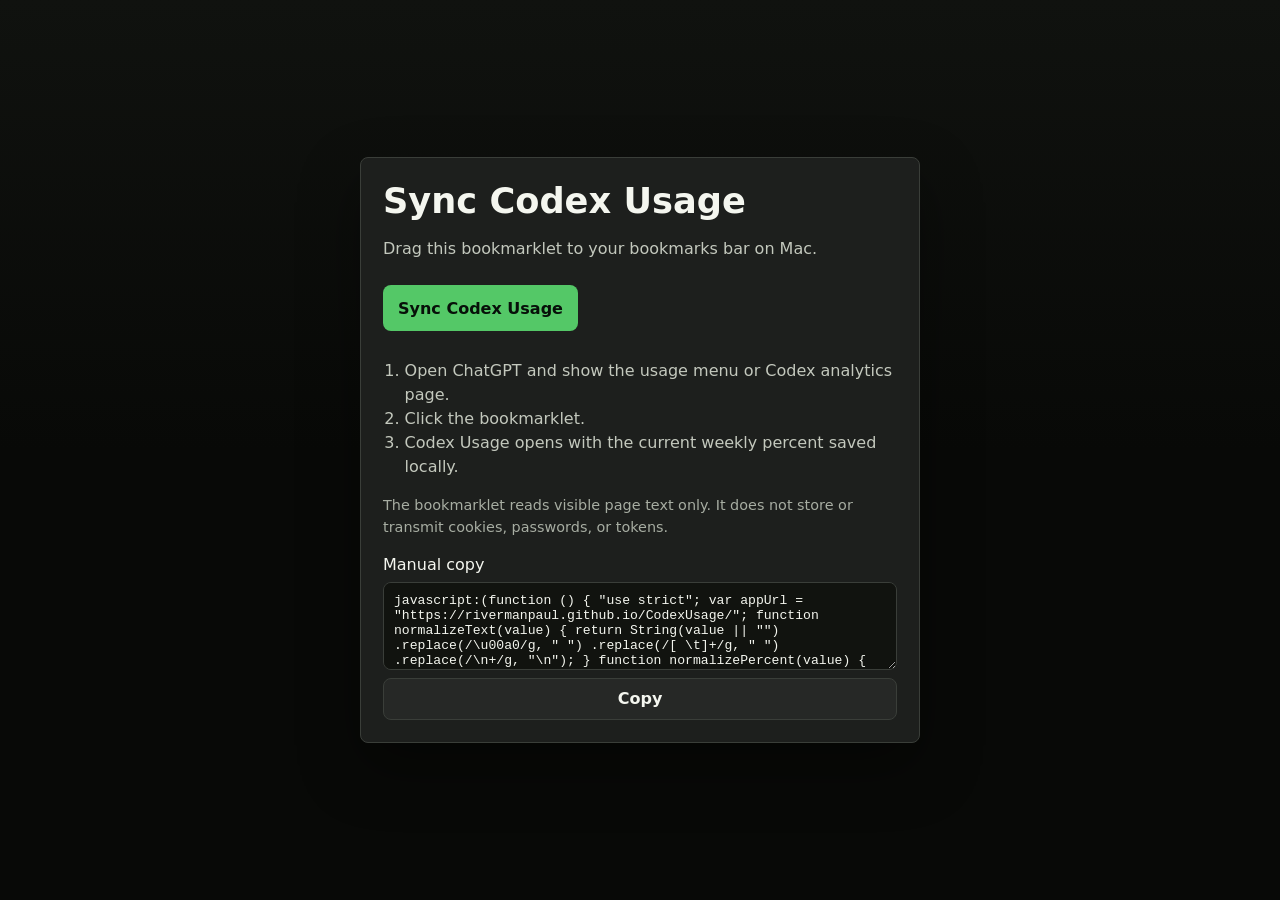
==== bookmarklet.html @ c994035c "Add Mac usage sync bookmarklet" ====
<!doctype html>
<html lang="en">
  <head>
    <meta charset="utf-8">
    <meta name="viewport" content="width=device-width, initial-scale=1">
    <title>Codex Usage Bookmarklet</title>
    <style>
      :root {
        color-scheme: dark;
        font-family: Inter, ui-sans-serif, system-ui, -apple-system, BlinkMacSystemFont, "SF Pro Text", "Segoe UI", sans-serif;
        background: #080907;
        color: #f4f6ef;
      }

      * {
        box-sizing: border-box;
      }

      body {
        margin: 0;
        min-height: 100svh;
        display: grid;
        place-items: center;
        padding: 24px;
        background: linear-gradient(180deg, #10120f 0%, #080907 50%);
      }

      main {
        width: min(100%, 560px);
        border: 1px solid #3a3e39;
        border-radius: 8px;
        background: #1d1f1d;
        padding: 22px;
        box-shadow: 0 24px 60px rgba(0, 0, 0, 0.38);
      }

      h1 {
        margin: 0 0 8px;
        font-size: 2.2rem;
        letter-spacing: 0;
      }

      p,
      li {
        color: #c3c8bd;
        line-height: 1.5;
      }

      ol {
        padding-left: 1.35rem;
      }

      .bookmarklet {
        display: inline-flex;
        align-items: center;
        justify-content: center;
        min-height: 46px;
        margin: 8px 0 12px;
        border: 1px solid rgba(84, 200, 103, 0.7);
        border-radius: 8px;
        background: #54c867;
        color: #071009;
        padding: 10px 14px;
        font-weight: 800;
        text-decoration: none;
      }

      .code-row {
        display: grid;
        gap: 8px;
        margin-top: 16px;
      }

      textarea {
        width: 100%;
        min-height: 88px;
        resize: vertical;
        border: 1px solid #3a3e39;
        border-radius: 8px;
        background: #11130f;
        color: #f4f6ef;
        padding: 10px;
        font: 0.82rem ui-monospace, SFMono-Regular, Menlo, Monaco, Consolas, "Liberation Mono", monospace;
      }

      button {
        min-height: 42px;
        border: 1px solid #3a3e39;
        border-radius: 8px;
        background: rgba(255, 255, 255, 0.04);
        color: #f4f6ef;
        font: inherit;
        font-weight: 760;
      }

      .fine-print {
        font-size: 0.9rem;
        color: #a7ada2;
      }
    </style>
  </head>
  <body>
    <main>
      <h1>Sync Codex Usage</h1>
      <p>Drag this bookmarklet to your bookmarks bar on Mac.</p>
      <a class="bookmarklet" id="bookmarklet" href="#">Sync Codex Usage</a>

      <ol>
        <li>Open ChatGPT and show the usage menu or Codex analytics page.</li>
        <li>Click the bookmarklet.</li>
        <li>Codex Usage opens with the current weekly percent saved locally.</li>
      </ol>

      <p class="fine-print">The bookmarklet reads visible page text only. It does not store or transmit cookies, passwords, or tokens.</p>

      <div class="code-row">
        <label for="bookmarkletCode">Manual copy</label>
        <textarea id="bookmarkletCode" readonly></textarea>
        <button id="copyButton" type="button">Copy</button>
      </div>
    </main>

    <script>
      (function () {
        "use strict";

        var bookmarklet = document.getElementById("bookmarklet");
        var code = document.getElementById("bookmarkletCode");
        var copyButton = document.getElementById("copyButton");

        function compact(source) {
          return source
            .replace(/\/\*[\s\S]*?\*\//g, "")
            .replace(/\n\s*\/\/.*$/gm, "")
            .replace(/\s+/g, " ")
            .trim();
        }

        fetch("sync-bookmarklet.js?v=1")
          .then(function (response) {
            if (!response.ok) throw new Error("Could not load bookmarklet source.");
            return response.text();
          })
          .then(function (source) {
            var href = "javascript:" + compact(source);
            bookmarklet.href = href;
            code.value = href;
          })
          .catch(function () {
            bookmarklet.removeAttribute("href");
            code.value = "Could not load bookmarklet source.";
          });

        copyButton.addEventListener("click", function () {
          code.select();
          if (navigator.clipboard && code.value.indexOf("javascript:") === 0) {
            navigator.clipboard.writeText(code.value);
          } else {
            document.execCommand("copy");
          }
        });
      }());
    </script>
  </body>
</html>
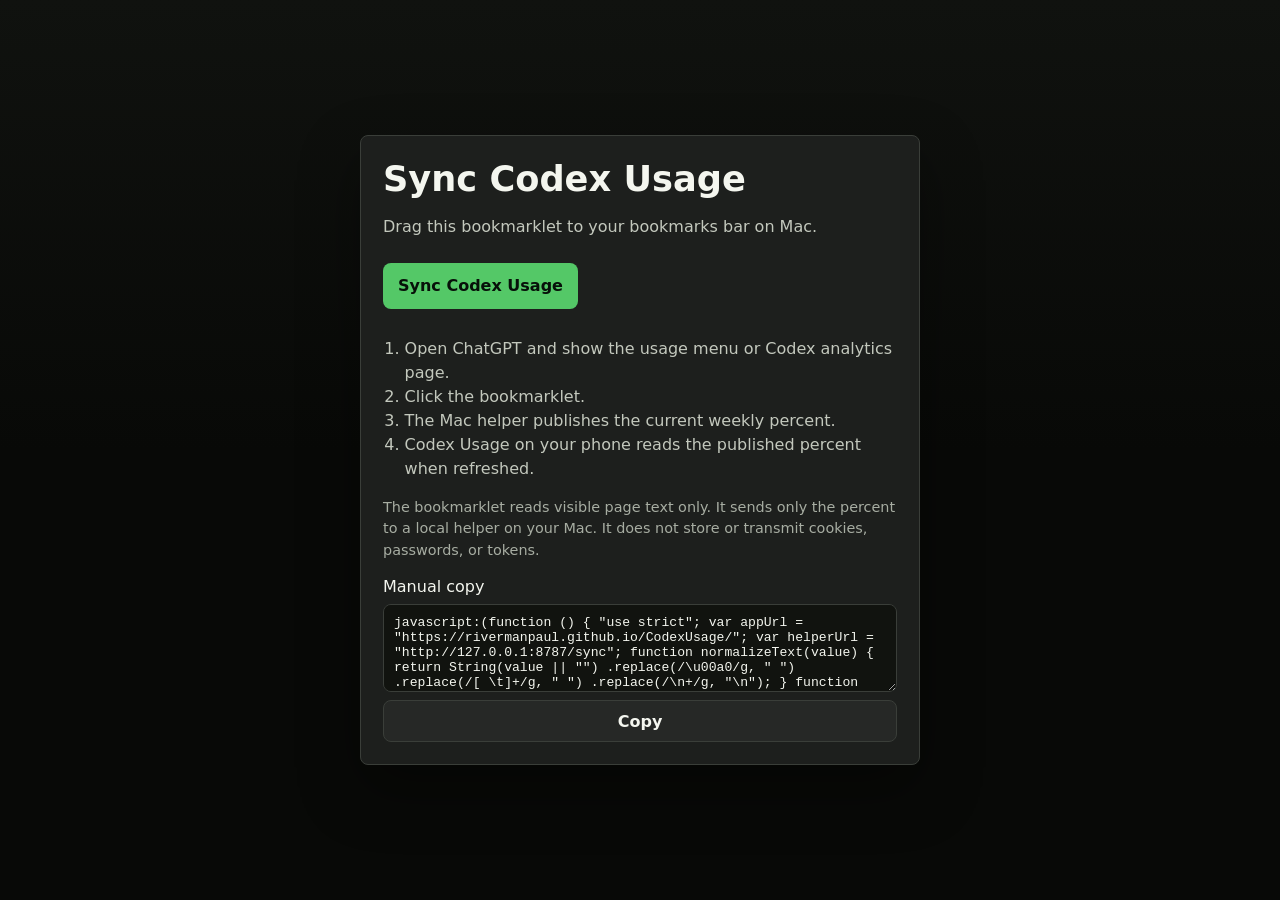
==== commit 56a97f89: "Add shared usage sync helper" ====
--- a/bookmarklet.html
+++ b/bookmarklet.html
@@ -108,10 +108,11 @@
       <ol>
         <li>Open ChatGPT and show the usage menu or Codex analytics page.</li>
         <li>Click the bookmarklet.</li>
-        <li>Codex Usage opens with the current weekly percent saved locally.</li>
+        <li>The Mac helper publishes the current weekly percent.</li>
+        <li>Codex Usage on your phone reads the published percent when refreshed.</li>
       </ol>
 
-      <p class="fine-print">The bookmarklet reads visible page text only. It does not store or transmit cookies, passwords, or tokens.</p>
+      <p class="fine-print">The bookmarklet reads visible page text only. It sends only the percent to a local helper on your Mac. It does not store or transmit cookies, passwords, or tokens.</p>
 
       <div class="code-row">
         <label for="bookmarkletCode">Manual copy</label>
@@ -136,7 +137,7 @@
             .trim();
         }
 
-        fetch("sync-bookmarklet.js?v=1")
+        fetch("sync-bookmarklet.js?v=2")
           .then(function (response) {
             if (!response.ok) throw new Error("Could not load bookmarklet source.");
             return response.text();
